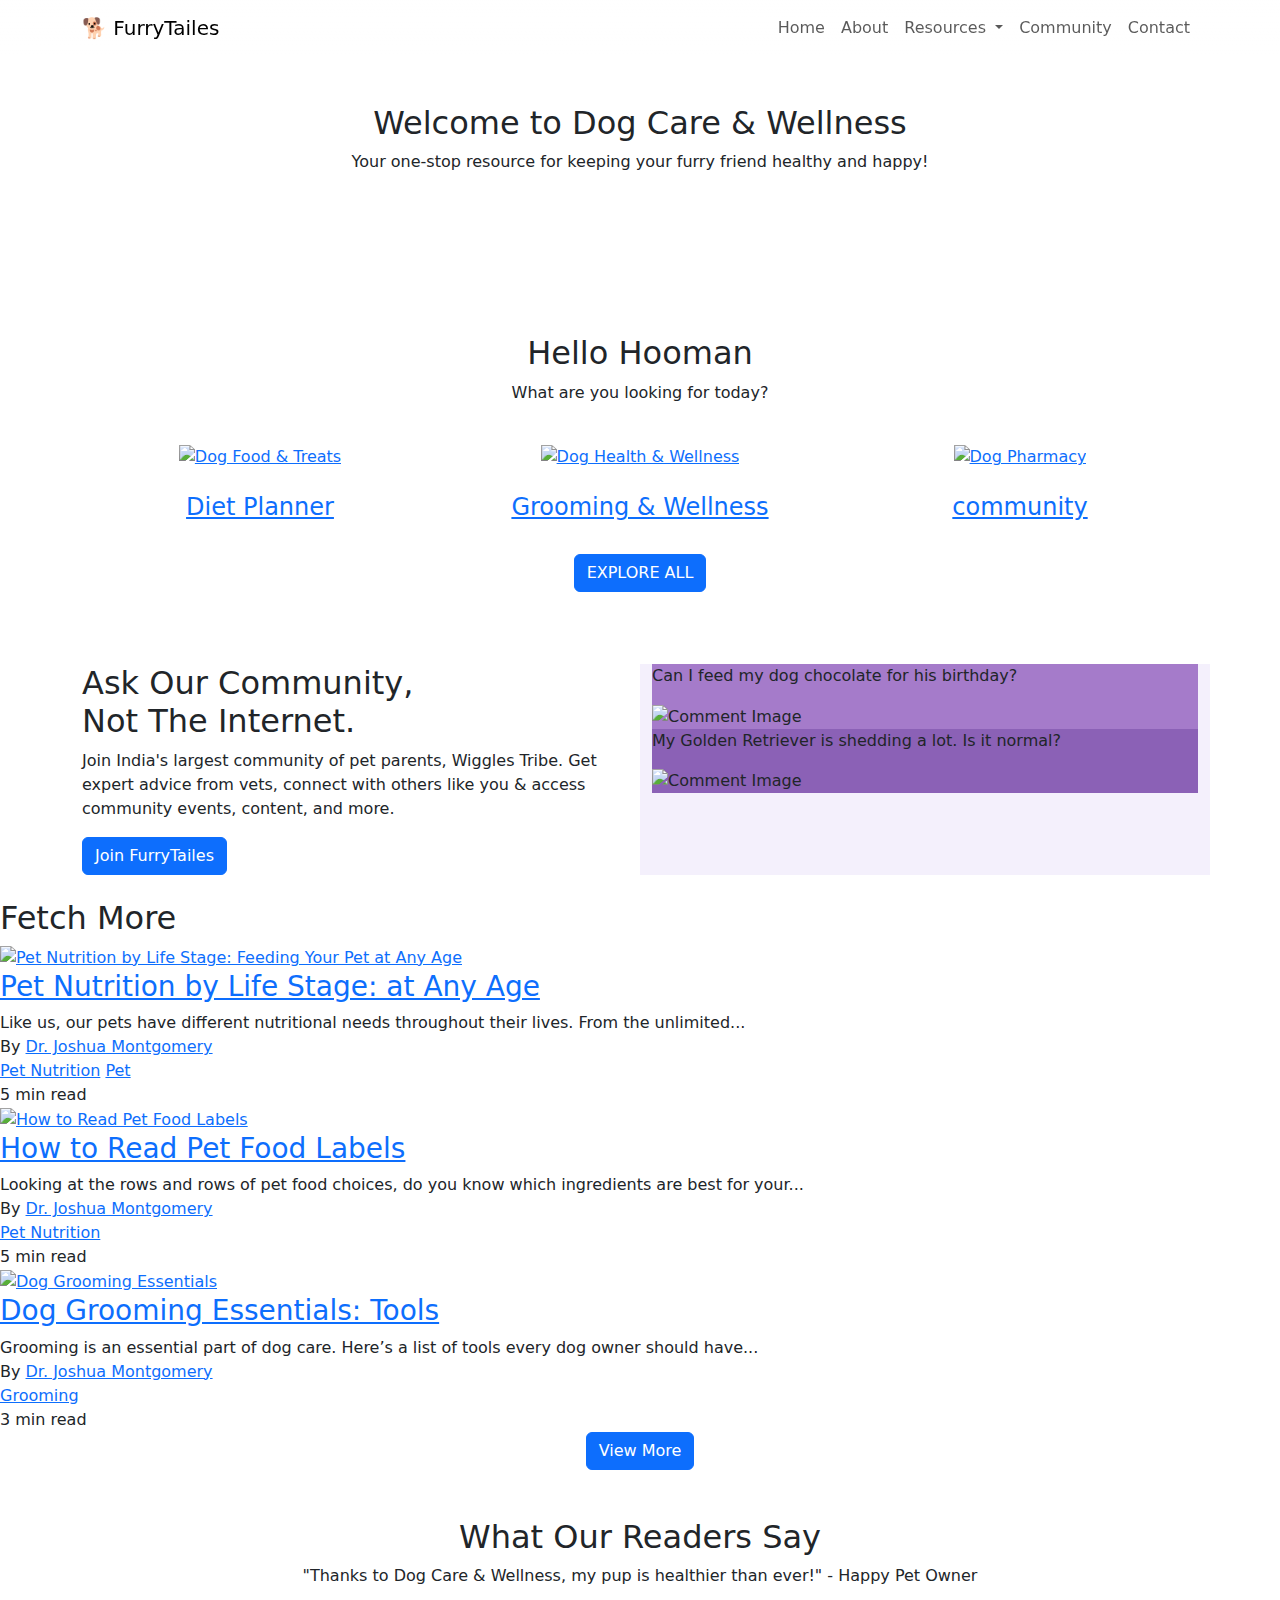
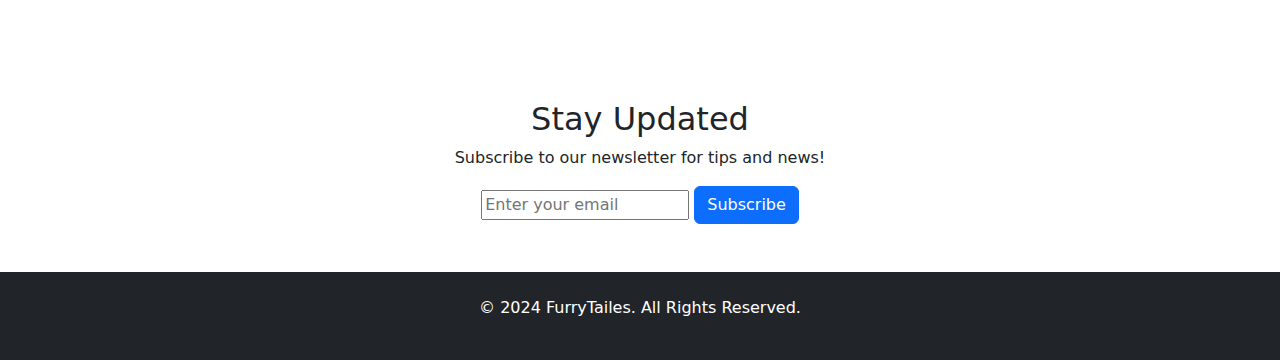
==== index.html @ d6fa6bce "Add files via upload" ====
<!DOCTYPE html>
<html lang="en">
<head>
    <meta charset="UTF-8">
    <meta name="viewport" content="width=device-width, initial-scale=1.0">
    <meta http-equiv="X-UA-Compatible" content="ie=edge">
    <title>Dog Care & Wellness</title>
    
    <!-- Bootstrap CSS -->
    <link href="https://cdn.jsdelivr.net/npm/bootstrap@5.3.0-alpha1/dist/css/bootstrap.min.css" rel="stylesheet">
    
    <!-- Custom CSS -->
    <link rel="stylesheet" href="css/styles.css">

    <script src="script.js"></script>
</head>
<body>
    <!-- Navigation Bar -->
    <nav class="navbar navbar-expand-lg navbar-light bg-gradient sticky-top">
        <div class="container">
            <a class="navbar-brand" href="index.html">🐕 FurryTailes</a>
            <button class="navbar-toggler" type="button" data-bs-toggle="collapse" data-bs-target="#navbarNav" aria-controls="navbarNav" aria-expanded="false" aria-label="Toggle navigation">
                <span class="navbar-toggler-icon"></span>
            </button>
            <div class="collapse navbar-collapse" id="navbarNav">
                <ul class="navbar-nav ms-auto">
                    <li class="nav-item">
                        <a class="nav-link" href="index.html">Home</a>
                    </li>
                    <li class="nav-item">
                        <a class="nav-link" href="about.html">About</a>
                    </li>
                    <li class="nav-item dropdown">
                        <a class="nav-link dropdown-toggle" href="#" id="navbarDropdown" role="button" aria-expanded="false">
                          Resources
                        </a>
                        <ul class="dropdown-menu" aria-labelledby="navbarDropdown">
                          <li><a class="dropdown-item" href="food.html">Diet Planner</a></li>
                          <li><a class="dropdown-item" href="grooming.html">Grooming and wellness</a></li>
                          <!-- <li><a class="dropdown-item" href="#">Pharmacy</a></li> -->
                          
                        </ul>
                      </li>
                    <li class="nav-item">
                        <a class="nav-link" href="community.html">Community</a>
                    </li>
                    <li class="nav-item">
                        <a class="nav-link" href="contact.html">Contact</a>
                    </li>
                </ul>
            </div>
        </div>
    </nav>

   <!-- Slider Section -->
   <!-- <div id="dogCareCarousel" class="carousel slide" data-bs-ride="carousel" data-bs-interval="3000">
    <div class="carousel-indicators">
        <button type="button" data-bs-target="#dogCareCarousel" data-bs-slide-to="0" class="active" aria-current="true" aria-label="Slide 1"></button>
        <button type="button" data-bs-target="#dogCareCarousel" data-bs-slide-to="1" aria-label="Slide 2"></button>
        <button type="button" data-bs-target="#dogCareCarousel" data-bs-slide-to="2" aria-label="Slide 3"></button>
    </div>
    <div class="carousel-inner">
        <div class="carousel-item active">
            <img src="https://via.placeholder.com/1200x400/6B5B95/ffffff?text=Grooming+and+Wellness" class="d-block w-100" alt="Healthy Dogs">
            <div class="carousel-caption d-none d-md-block">
                <h5>Ensuring Your Dog's Health</h5>
                <p>Comprehensive tips to keep your furry friend healthy and happy.</p>
            </div>
        </div>
        <div class="carousel-item">
            <img src="https://via.placeholder.com/1200x400/6B5B95/ffffff?text=Training+and+Behavior" class="d-block w-100" alt="Training and Behavior">
            <div class="carousel-caption d-none d-md-block">
                <h5>Training and Behavior Tips</h5>
                <p>Best practices to train your dog for a well-behaved companion.</p>
            </div>
        </div>
        <div class="carousel-item">
            <img src="https://via.placeholder.com/1200x400/6B5B95/ffffff?text=Nutritious+Diet+Plans" class="d-block w-100" alt="Nutritious Diet">
            <div class="carousel-caption d-none d-md-block">
                <h5>Nutritious Diet Plans</h5>
                <p>Feed your dog the right diet for long-term wellness.</p>
            </div>
        </div>
    </div>
    <button class="carousel-control-prev" type="button" data-bs-target="#dogCareCarousel" data-bs-slide="prev">
        <span class="carousel-control-prev-icon" aria-hidden="true"></span>
        <span class="visually-hidden">Previous</span>
    </button>
    <button class="carousel-control-next" type="button" data-bs-target="#dogCareCarousel" data-bs-slide="next">
        <span class="carousel-control-next-icon" aria-hidden="true"></span>
        <span class="visually-hidden">Next</span>
    </button>
</div>  -->
    <!-- Welcome Section -->
<section class="welcome text-center py-5">
    <div class="container" >
        <h2>Welcome to Dog Care & Wellness</h2>
        <p>Your one-stop resource for keeping your furry friend healthy and happy!</p>
        <!-- <a href="resources.html" class="btn btn-outli">Discover Our Resources</a> -->
    </div>
</section>
<section class="second text-center py-5"></section>
    
</section>



<!-- Home Category -->
<section class="home_categories">
    <div class="container">
      <h2 class="h2 text-center">Hello Hooman</h2>
      <p class="text-center">What are you looking for today?</p>
  <br>
      <div class="description_pdp">
        <div class="row collection_flex_class addflex" id="coll_dog">
          <div class="col-12 col-sm-4">
            <div class="collection_select_class text-center"> 
              <div class="collection_img">
                <a href="/collections/dog-food-treats">
                  <picture>
                    <source srcset="//www.wiggles.in/cdn/shop/files/Group-3164_3.png?v=1656047165 286w" sizes="33vw">
                    <img src="//www.wiggles.in/cdn/shop/files/Group-3164_3.png?v=1656047165&amp;width=1500" loading="lazy" class="img-fluid" width="286" height="286" alt="Dog Food & Treats">
                  </picture>
                </a>
              </div><br>
              <h4><a href="food.html">Diet Planner</a></h4>
            </div>
          </div>
  
          <div class="col-12 col-sm-4">
            <div class="collection_select_class text-center"> 
              <div class="collection_img">
                <a href="/collections/dog-health-wellness">
                  <picture>
                    <source srcset="//www.wiggles.in/cdn/shop/files/Group-316411.png?v=1656566468 286w" sizes="33vw">
                    <img src="//www.wiggles.in/cdn/shop/files/Group-316411.png?v=1656566468&amp;width=1500" loading="lazy" class="img-fluid" width="286" height="286" alt="Dog Health & Wellness">
                  </picture>
                </a>
              </div><br>
              <h4><a href="/collections/dog-health-wellness">Grooming &amp; Wellness</a></h4>
            </div>
          </div>
  
          <div class="col-12 col-sm-4">
            <div class="collection_select_class text-center"> 
              <div class="collection_img">
                <a href="/collections/medication-dog">
                  <picture>
                    <source srcset="//www.wiggles.in/cdn/shop/files/Dog_Icon_bea5763c-3d12-40b1-a755-da5d8e0a8417.jpg?v=1662628113 286w" sizes="33vw">
                    <img src="//www.wiggles.in/cdn/shop/files/Dog_Icon_bea5763c-3d12-40b1-a755-da5d8e0a8417.jpg?v=1662628113&amp;width=1500" loading="lazy" class="img-fluid" width="285" height="286" alt="Dog Pharmacy">
                  </picture>
                </a>
              </div><br>
              <h4><a href="/collections/medication-dog">community</a></h4>
            </div>
          </div>
        </div>

        

        <!-- https://www.wiggles.in/cdn/shop/files/Dog_Icon_bea5763c-3d12-40b1-a755-da5d8e0a8417.jpg?v=1662628113 -->
  
        <div class="btn_2class text-center mt-4">
          <a href="/collections/shop-dog" class="btn btn-primary">EXPLORE ALL</a>
        </div>
      </div>
    </div>
  </section>
  
  <br><br>



  <section class="parallax-section">
    <div class="content">
    
      
    </div>
  </section>
  
<!-- community -->
  <div class="community">
    <div class="container">
    <br>
    <div class="row">
        <div class="col-md-6 about_main_left">
            <div class="about_main_inner">       
                <h2 class="h2">Ask Our Community, <br>Not The Internet.</h2>
                <p>Join India's largest community of pet parents, Wiggles Tribe. Get expert advice from vets, connect with others like you &amp; access community events, content, and more.</p> 
                
                <div class="joint_btn">
                    <a href="community.html" class="btn btn-primary">Join FurryTailes</a>
                </div> 
            </div>        
        </div>
        <div class="col-md-6 about_main_right" style="background-color:#f4f0fc;">
            <div class="slider_new slick-initialized slick-slider slick-vertical">
                <div class="slick-list draggable">
                    <div class="slick-track" role="listbox">
                        <div class="slick-slide" data-slick-index="0" aria-hidden="false" tabindex="0">
                            <div class="comment_slider" style="background-color: #a57bca;">
                                <div class="left_class_content">
                                    <p>Can I feed my dog chocolate for his birthday?</p>
                                </div>      
                                <div class="right_class_img">          
                                    <img loading="lazy" src="https://encrypted-tbn0.gstatic.com/images?q=tbn:ANd9GcTXMjvxvY4k1QleMbf_GyBuev6hrM3sAoAFdg&s" weight="20px" height="60px" alt="Comment Image" title="">
                                </div>   
                            </div>          
                        </div>
                        <div class="slick-slide" data-slick-index="1" aria-hidden="false" tabindex="0">
                            <div class="comment_slider" style="background-color: #8b61b6;">
                                <div class="left_class_content">
                                    <p>My Golden Retriever is shedding a lot. Is it normal?</p>
                                </div>      
                                <div class="right_class_img">          
                                    <img loading="lazy" src="https://encrypted-tbn0.gstatic.com/images?q=tbn:ANd9GcQTj7BAW1vlM0sf-XtIPb0aPom-_eGn88ZnNg&s"  weight="20px" height="60px" alt="Comment Image" title="">
                                </div>   
                            </div>          
                        </div>
                        
                        <!-- Additional slides can be added here -->
                    </div>
                </div>
            </div>
        </div>
    </div>
    <br>
</div>
</div>





    <!-- Related Posts Section -->
<!-- <div class="container my-5">
    <h2 class="related-posts__title text-center">Related Posts</h2>
    <a href="https://www.daysmart.com/pet/blog/" class="related-posts__link d-block text-center mb-4" target="_blank" rel="noopener">View all posts</a>

    <div class="row">
        <div class="col-md-4 mb-4">
            <div class="post-tile">
                <img src="https://www.daysmart.com/pet/wp-content/uploads/sites/4/2024/09/shutterstock_1715597689.jpg" alt="Pet Care Business Calculator" class="img-fluid">
                <a href="https://www.daysmart.com/pet/blog/new-pet-care-business-calculator/" class="post-tile__title" target="_blank" rel="noopener">Pet Care Business Calculator</a>
                <div class="meta">
                    <time datetime="2024-09-25">25 Sep 2024</time>
                   
                </div>
                <span class="link-arrow-right post-tile__cta">Read article</span>
            </div>
        </div>
        <div class="col-md-4 mb-4">
            <div class="post-tile">
                <img src="https://www.daysmart.com/pet/wp-content/uploads/sites/4/2024/08/shutterstock_2397912103.jpg" alt="Five Effective Ways to Fetch New Pet Business Clients" class="img-fluid">
                <a href="https://www.daysmart.com/pet/blog/five-effective-ways-to-fetch-new-pet-business-clients/" class="post-tile__title" target="_blank" rel="noopener">Five Effective Ways to Fetch New Pet Business Clients</a>
                <div class="meta">
                    <time datetime="2024-08-15">15 Aug 2024</time>
                    
                </div>
                <span class="link-arrow-right post-tile__cta">Read article</span>
            </div>
        </div>
        <div class="col-md-4 mb-4">
            <div class="post-tile">
                <img src="https://www.daysmart.com/pet/wp-content/uploads/sites/4/2024/08/shutterstock_2048518367-scaled-1.jpg" alt="Marketing 101 for Small Businesses" class="img-fluid">
                <a href="https://www.daysmart.com/blog/marketing-101-for-small-businesses/" class="post-tile__title" target="_blank" rel="noopener">Marketing 101 for Small Businesses</a>
                <div class="meta">
                    <time datetime="2024-08-13">13 Aug 2024</time>
                    
                </div>
                <span class="link-arrow-right post-tile__cta">Read article</span>
            </div>
        </div>
    </div>
</div> -->


 <!-- Fetch More Section -->
 <div class="row-fluid">
    <h2 class="h2-bv">Fetch More</h2>
    <div class="blog-wrap">
        <article class="article blog-post" aria-label="Pet Nutrition by Life Stage" id="petnutritionbylifestage">
            <div class="blog-content">
                <div class="blog-image-div">
                    <a href="https://bettervet.com/resources/pet-nutrition/pet-nutrition-by-life-stage">
                        <img src="https://bettervet.com/hs-fs/hubfs/dog-sitting-at-table-eating-food.png?width=420&amp;height=220&amp;name=dog-sitting-at-table-eating-food.png" alt="Pet Nutrition by Life Stage: Feeding Your Pet at Any Age" class="blog-image" loading="lazy" width="420" height="220">
                    </a>  
                </div>
                <div class="blog-text">
                    <h3><a href="https://bettervet.com/resources/pet-nutrition/pet-nutrition-by-life-stage">Pet Nutrition by Life Stage: at Any Age</a></h3>
                    <div class="blurb">Like us, our pets have different nutritional needs throughout their lives. From the unlimited...</div>
                    <div class="author-div">By <a href="/vets/dr-joshua-montgomery">Dr. Joshua Montgomery</a></div>
                </div>
            </div>
            <div class="post-meta-section">
                <div class="post-tags">
                    <a class="tag-link" href="https://bettervet.com/resources/tag/pet-nutrition">Pet Nutrition</a>
                    <a class="tag-link" href="https://bettervet.com/resources/tag/pet">Pet</a>
                </div>
                <div class="post-read-minutes">5 min read</div>
            </div>
        </article>

        <article class="article blog-post" aria-label="How to Read Pet Food Labels" id="howtoreadpetfoodlabels">
            <div class="blog-content">
                <div class="blog-image-div">
                    <a href="https://bettervet.com/resources/pet-nutrition/pet-food-labels">
                        <img src="https://bettervet.com/hs-fs/hubfs/dog-with-glasses-reading-pet-food-label.png?width=420&amp;height=220&amp;name=dog-with-glasses-reading-pet-food-label.png" alt="How to Read Pet Food Labels" class="blog-image" loading="lazy" width="420" height="220">
                    </a>  
                </div>
                <div class="blog-text">
                    <h3><a href="https://bettervet.com/resources/pet-nutrition/pet-food-labels">How to Read Pet Food Labels</a></h3>
                    <div class="blurb">Looking at the rows and rows of pet food choices, do you know which ingredients are best for your...</div>
                    <div class="author-div">By <a href="/vets/dr-joshua-montgomery">Dr. Joshua Montgomery</a></div>
                </div>
            </div>
            <div class="post-meta-section">
                <div class="post-tags">
                    <a class="tag-link" href="https://bettervet.com/resources/tag/pet-nutrition">Pet Nutrition</a>
                </div>
                <div class="post-read-minutes">5 min read</div>
            </div>
        </article>

       

<article class="article blog-post" aria-label="Dog Grooming Essentials" id="doggroomingessentials">
<div class="blog-content">
    <div class="blog-image-div">
        <a href="https://bettervet.com/resources/pet-grooming/dog-grooming-essentials">
            <img src="https://bettervet.com/hs-fs/hubfs/dog-getting-nails-trimmed-on-counter-top.png?width=1101&height=620&name=dog-getting-nails-trimmed-on-counter-top.png" alt="Dog Grooming Essentials" class="blog-image" loading="lazy" width="420" height="220">
        </a>  
    </div>
    <div class="blog-text">
        <h3><a href="https://bettervet.com/resources/pet-health-care/pet-nail-trimming">Dog Grooming Essentials: Tools</a></h3>
        <div class="blurb">Grooming is an essential part of dog care. Here’s a list of tools every dog owner should have...</div>
        <div class="author-div">By <a href="/vets/dr-joshua-montgomery">Dr. Joshua Montgomery</a></div>
    </div>
</div>
<div class="post-meta-section">
    <div class="post-tags">
        <a class="tag-link" href="https://bettervet.com/resources/tag/grooming">Grooming</a>
    </div>
    <div class="post-read-minutes">3 min read</div>
</div>
</article>


    </div>
    <div class="button text-center">
        <a href="https://bettervet.com/resources/pet-health-care" class="btn btn-primary">View More</a>
    </div>
</div>











<!-- Testimonials Section -->
<section class="testimonials text-center py-5">
    <div class="container">
        <h2>What Our Readers Say</h2>
        <blockquote>
            <p>"Thanks to Dog Care & Wellness, my pup is healthier than ever!" - Happy Pet Owner</p>
        </blockquote>
    </div>
</section>

<!-- Newsletter Signup -->
<section class="newsletter text-center py-5">
    <div class="container">
        <h2>Stay Updated</h2>
        <p>Subscribe to our newsletter for tips and news!</p>
        <form action="subscribe.php" method="post">
            <input type="email" placeholder="Enter your email" required>
            <button type="submit" class="btn btn-primary">Subscribe</button>
        </form>
    </div>
</section>


    <!-- Footer -->
    <footer class="bg-dark text-white text-center py-4">
        <div class="container">
            <p>&copy; 2024 FurryTailes. All Rights Reserved.</p>
        </div>
    </footer>

    <!-- Bootstrap JS and dependencies -->
    <script src="script.js"></script>
    <script src="https://cdn.jsdelivr.net/npm/@popperjs/core@2.11.6/dist/umd/popper.min.js"></script>
    <script src="https://cdn.jsdelivr.net/npm/bootstrap@5.3.0-alpha1/dist/js/bootstrap.bundle.min.js"></script>
</body>
</html>
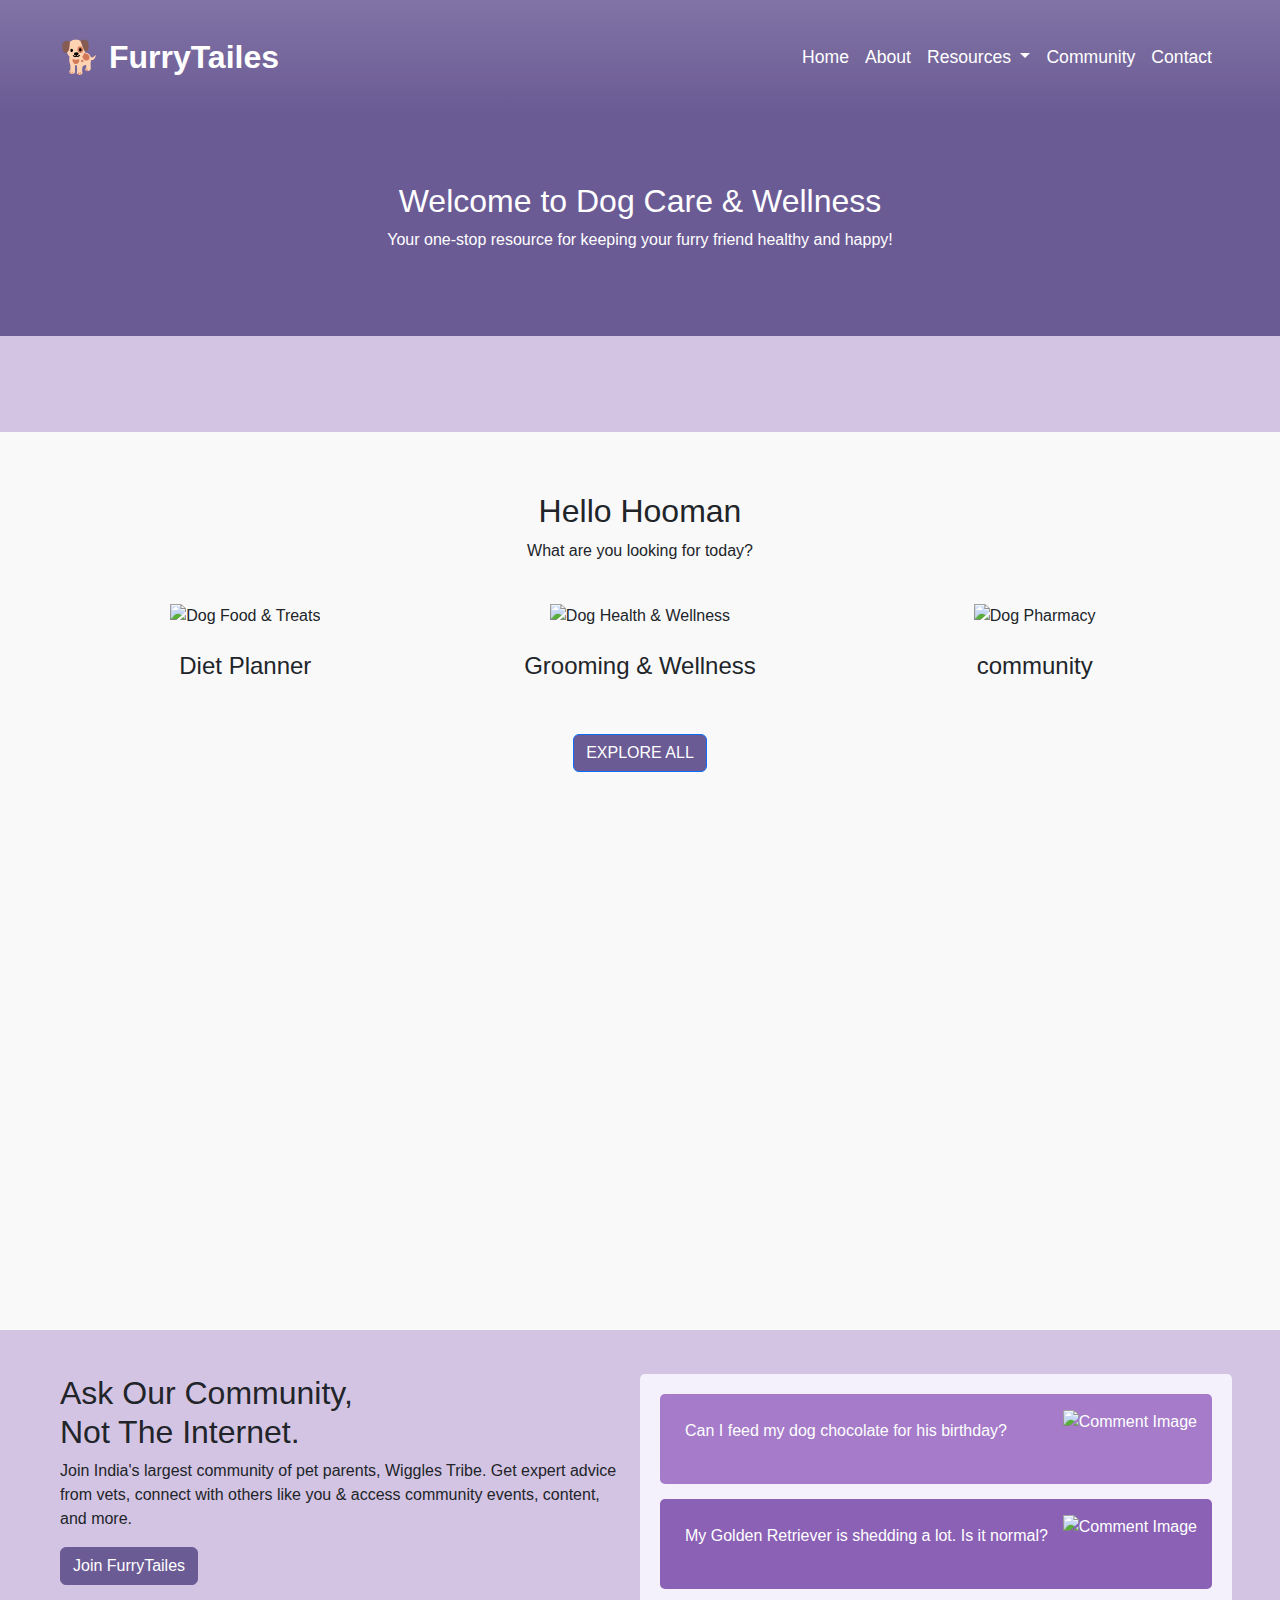
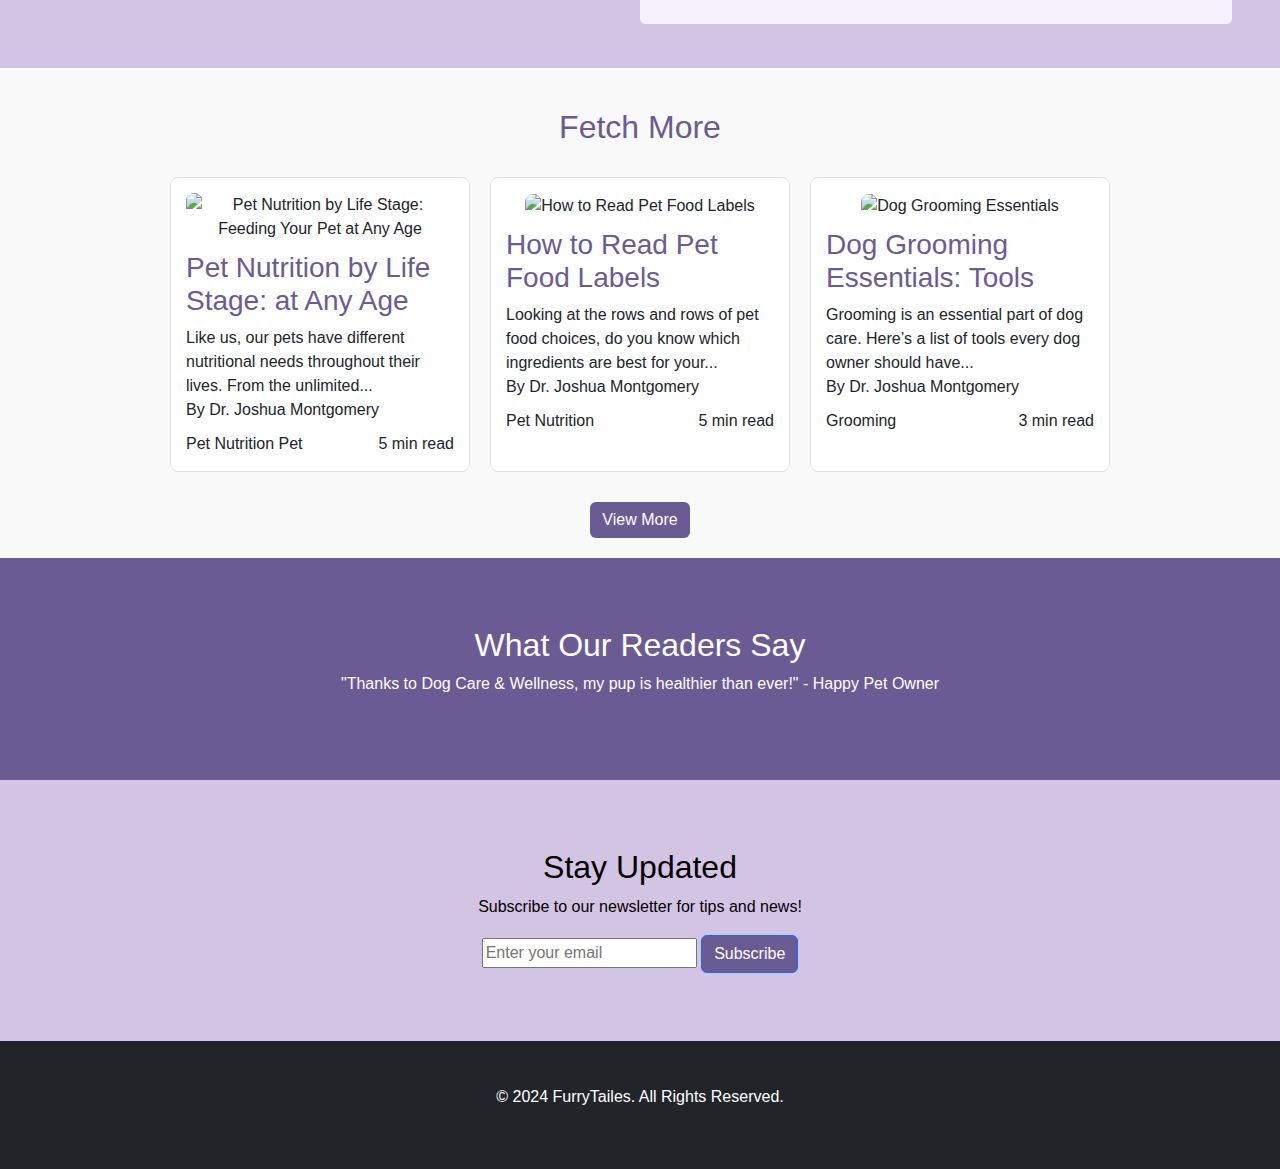
==== commit 336d0ff6: "Update index.html" ====
--- a/index.html
+++ b/index.html
@@ -10,7 +10,7 @@
     <link href="https://cdn.jsdelivr.net/npm/bootstrap@5.3.0-alpha1/dist/css/bootstrap.min.css" rel="stylesheet">
     
     <!-- Custom CSS -->
-    <link rel="stylesheet" href="css/styles.css">
+    <link rel="stylesheet" href="styles.css">
 
     <script src="script.js"></script>
 </head>
--- a/styles.css
+++ b/styles.css
@@ -0,0 +1,449 @@
+/* Enable dropdown on hover */
+.nav-item.dropdown:hover .dropdown-menu {
+    display: block;
+    margin-top: 0; /* Remove space between dropdown and parent */
+  }
+  
+  /* Optional styling for smoother dropdown effect */
+  .dropdown-menu {
+    display: none; /* Hide dropdown by default */
+    opacity: 0; /* Start with invisible */
+    transition: opacity 0.3s ease, visibility 0.3s ease; /* Smooth transition */
+  }
+  
+  .nav-item.dropdown:hover .dropdown-menu {
+    display: block; /* Show dropdown on hover */
+    opacity: 1; /* Fully visible */
+  }
+  
+  .navbar-nav .nav-link {
+    color: #fff;
+  }
+  
+  .navbar {
+    background-color: #6B5B95; /* Navbar background color */
+  }
+  
+  .dropdown-menu {
+    background-color: #6B5B95; /* Dropdown background color */
+    border: none; /* Optional: Remove border */
+  }
+  
+  .dropdown-item {
+    color: white;
+  }
+  
+  .dropdown-item:hover {
+    background-color: #FFB8D1; /* Change on hover */
+    color: #333;
+  }
+  
+  
+
+
+
+.navbar-brand {
+    font-size: 2rem; /* Larger brand font size */
+    font-weight: bold; /* Bold text */
+    color: #fff; /* White text color */
+    transition: color 0.3s ease;
+}
+
+.navbar-brand:hover {
+    color: #FFB8D1; /* Change color on hover to lighter pink */
+}
+
+.navbar-nav .nav-link {
+    font-size: 1.1rem; /* Navbar item font size */
+    font-weight: 500; /* Medium font weight */
+    color: #fff; /* White text color */
+    padding: 0.7rem 1rem; /* Padding for spacing */
+    border-radius: 5px; /* Rounded corners */
+    transition: all 0.3s ease; /* Smooth transition for hover effects */
+    background-color: transparent; /* Remove background color */
+}
+
+.navbar-nav .nav-link:hover {
+    color: #fff; /* Change text color on hover */
+    background-color: rgba(255, 187, 210, 0.5); /* Light pink background on hover */
+    transform: scale(1.05); /* Slightly enlarge on hover */
+}
+
+.navbar-toggler {
+    border: none; /* Remove border from toggler */
+}
+
+.navbar-toggler-icon {
+    background-image: url("data:image/svg+xml,%3Csvg xmlns='http://www.w3.org/2000/svg' viewBox='0 0 30 30'%3E%3Cpath stroke='rgba(255,255,255, 0.8)' stroke-width='2' d='M4 7h22M4 15h22M4 23h22'/%3E%3C/svg%3E");
+}
+
+/* Body background color */
+/* body {
+    background-color: #FFFFFF; White background*/
+
+
+/* Carousel styles */
+.carousel {
+    height: 488px; /* Set height for the carousel */
+}
+
+.carousel-item {
+    height: 100%; /* Ensure items fill the carousel height */
+}
+
+.carousel-item img {
+    height: 100%; /* Make images fill the carousel item */
+    object-fit: cover; /* Ensure images cover the area without stretching */
+}
+
+/* Carousel caption styles */
+.carousel-caption {
+    background-color: transparent; /* Remove background color */
+    padding: 10px; /* Adjust padding for caption */
+}
+
+.carousel-caption h5 {
+    font-size: 1.5rem; /* Adjust heading size */
+    color: #fff; /* White caption text */
+}
+
+.carousel-caption p {
+    font-size: 1rem; /* Adjust paragraph size */
+    color: #f5f5f5; /* Light gray caption text */
+}
+
+.welcome {
+    background-color: #6B5B95; /* Light pink background */
+    color: #ffffff; /* Dark text */
+}
+
+.second {
+    background-color: #D4C4E3; /* Light pink background */
+    color: #ffffff; /* Dark text */
+}
+body {
+    font-family: Arial, sans-serif;
+    background-color: #F9F9F9; /* Light background color */
+}
+
+/* Global Link Styles */
+a {
+    text-decoration: none; /* Remove underline from all links */
+    color: inherit; /* Inherit color from parent elements */
+}
+
+a:hover {
+    color: #6B5B95; /* Change link color on hover */
+}
+
+/* home category */
+.home_categories {
+    padding: 40px 0;
+    background-color: #f9f9f9; 
+    /* Light background for better contrast */
+}
+
+
+.collection_select_class {
+    text-align: center; /* Center text within collection item */
+    margin-bottom: 30px; /* Spacing between items */
+}
+
+.btn {
+    background-color: #6B5B95; /* Button background color */
+    color: white; /* Button text color */
+    transition: background-color 0.3s; /* Smooth transition for hover */
+}
+
+.btn:hover {
+    background-color: #6B5B95; /* Darker shade on hover */
+}
+
+
+/*community  */
+
+.community{
+    background-color: #D4C4E3;
+   
+}
+
+.about_main_right {
+    padding: 20px; /* Padding for the right section */
+    border-radius: 5px; /* Optional: round corners */
+}
+
+.comment_slider {
+    display: flex;
+    justify-content: space-between; /* Space between content and image */
+    padding: 15px; /* Padding around each comment */
+    border-radius: 5px; /* Optional: round corners */
+    margin-bottom: 15px; /* Space between comments */
+    color: #fff; /* Default text color */
+    transition: transform 0.3s ease; /* Smooth transition for slider */
+}
+
+.left_class_content {
+    flex: 1; /* Allow text to take available space */
+    color: #ffffff; /* White text for better contrast */
+    padding: 10px; /* Padding for text */
+}
+
+/* Button Styles */
+.joint_btn .btn {
+    background-color: #6B5B95; /* Your primary button color */
+    border-color: #6B5B95; /* Match button border */
+}
+
+.joint_btn .btn:hover {
+    background-color: #5a4b82; /* Darker shade on hover */
+}
+
+/* Responsive Adjustments */
+@media (max-width: 767.98px) {
+    .about_main_flex {
+        flex-direction: column; /* Stack vertically on small screens */
+    }
+    
+    .about_main_right {
+        margin-top: 20px; /* Margin for spacing */
+    }
+}
+
+.parallax-section {
+    height: 50vh; /* Fullscreen */
+    background-image: url('https://d20iq7dmd9ruqy.cloudfront.net/assets/fdsub-fixed-background-image/homepage.png');
+    background-size: cover;
+    background-attachment: fixed; /* This creates the parallax effect */
+    background-position: center;
+    display: flex;
+    justify-content: center;
+    align-items: center;
+    color: white;
+    text-align: center;
+  }
+  
+  .feature-section {
+    height: 100vh;
+    background-color: #f4f4f4;
+    display: flex;
+    justify-content: center;
+    align-items: center;
+    text-align: center;
+    padding: 20px;
+  }
+  
+
+
+
+
+
+
+
+
+/* Post Tile Styles */
+.post-tile {
+    border: 1px solid #D4C4E3; /* Soft border color */
+    border-radius: 10px; /* Slightly larger border radius for a softer look */
+    overflow: hidden;
+    background-color: #fff; /* White background for the post tile */
+    text-align: center;
+    padding: 15px; /* Increase padding for better spacing */
+    transition: transform 0.3s, box-shadow 0.3s; /* Add transition for shadow */
+    box-shadow: 0 4px 15px rgba(0, 0, 0, 0.1); /* Add shadow for depth */
+}
+
+.post-tile:hover {
+    transform: scale(1.05); /* Scale effect on hover */
+    box-shadow: 0 6px 20px rgba(0, 0, 0, 0.2); /* Increase shadow on hover */
+}
+
+/* Remove underline from links and add color */
+.post-tile__title {
+    color: #4C3F58; /* Dark Charcoal title color */
+    font-size: 1.5rem; /* Slightly larger font size */
+    margin: 10px 0;
+    text-decoration: none; /* Remove underline */
+}
+
+.post-tile__title:hover {
+    color: #6B5B95; /* Change color on hover */
+}
+
+/* CTA Link Style */
+.link-arrow-right {
+    color: #6B5B95; /* Muted Purple color for the CTA */
+    cursor: pointer;
+    text-decoration: none; /* Remove underline */
+    font-weight: bold;
+    transition: color 0.3s; /* Smooth transition */
+}
+
+.link-arrow-right:hover {
+    color: #6B5B95; /* Change color on hover */
+}
+
+/* Meta Info Styling */
+.meta {
+    margin-bottom: 15px; /* Space between the meta info and title */
+    font-size: 0.9rem; /* Smaller font for meta */
+    color: #6B5B95; /* Muted Purple color for meta */
+}
+
+
+
+.featured-articles {
+    background-color: #f8f9fa; /* Light background for contrast */
+}
+
+.testimonials {
+    background-color: #6B5B95; /* Match with navbar */
+    color: #fff; /* White text */
+}
+
+.newsletter {
+    background-color: #D4C4E3; /* Light pink background */
+    color: #000; /* Dark text */
+}
+
+
+
+
+footer {
+    background-color: #000000; /* Primary color for footer */
+    color: #fff; /* White text for footer */
+    padding: 20px 0; /* Padding for footer */
+    text-align: center; /* Center the footer text */
+    /* Add margin to separate from content above */
+}
+
+
+
+
+.image-section img {
+    object-fit: cover;
+    height: 488px; /* Adjust this height as needed */
+  }
+  
+
+
+/* Fetch More Section Styling */
+.row-fluid {
+    margin-top: 40px; /* Adds space above the Fetch More section */
+}
+
+.h2-bv {
+    text-align: center;
+    font-size: 2rem;
+    margin-bottom: 20px;
+    color: #6B5B95; /* Match your color palette */
+}
+
+.blog-wrap {
+    display: flex;
+    flex-wrap: wrap; /* Allows wrapping of blog posts */
+    justify-content: center; /* Center the items */
+}
+
+.article {
+    background-color: #fff; /* White background for blog posts */
+    border: 1px solid #e0e0e0; /* Light border around posts */
+    border-radius: 8px; /* Rounded corners */
+    margin: 10px; /* Space between posts */
+    padding: 15px; /* Padding inside posts */
+    max-width: 300px; /* Limit max width of each post */
+    transition: transform 0.3s; /* Smooth scaling effect */
+}
+
+.article:hover {
+    transform: scale(1.02); /* Scale effect on hover */
+}
+
+.blog-image-div {
+    text-align: center; /* Center the images */
+    margin-bottom: 10px; /* Space below images */
+}
+
+.blog-image {
+    border-radius: 8px; /* Round the corners of images */
+    max-width: 100%; /* Ensure images don't exceed their container */
+    height: auto; /* Maintain aspect ratio */
+}
+
+.blog-text {
+    text-align: left; /* Left align text */
+}
+
+h3 a {
+    text-decoration: none; /* Remove underline from links */
+    color: #6B5B95; /* Match your color palette */
+}
+
+h3 a:hover {
+    text-decoration: underline; /* Underline links on hover */
+}
+
+.post-meta-section {
+    display: flex; /* Use flexbox for layout */
+    justify-content: space-between; /* Space between tags and read time */
+    margin-top: 10px; /* Space above meta section */
+}
+
+.button {
+    margin-top: 20px; /* Space above the button */
+    margin-bottom: 20px;
+}
+
+.button .btn {
+    background-color: #6B5B95; /* Match your color palette */
+    color: white; /* White text color for button */
+    border: none; /* Remove default border */
+}
+
+.button .btn:hover {
+    background-color: #5a4c7a; /* Darker shade on hover */
+}
+
+.container {
+    max-width: 1200px;
+    margin: 0 auto;
+    padding: 20px;
+}
+.community-header {
+background-color: #6B5B95; /* Main color for the header */
+color: white; /* Text color */
+text-align: center;
+padding: 40px 20px; /* Top-bottom and left-right padding */
+border-radius: 8px; /* Rounded corners */
+margin-bottom: 30px; /* Space below the header */
+box-shadow: 0 4px 15px rgba(0, 0, 0, 0.2); /* Subtle shadow for depth */
+}
+
+.community-header h1 {
+font-size: 2.5rem; /* Header size */
+margin-bottom: 10px; /* Space below the heading */
+}
+
+.community-header p {
+font-size: 1.2rem; /* Paragraph size */
+line-height: 1.5; /* Spacing between lines */
+}
+
+
+
+.content-container {
+    background-color: #ffffff; /* White background for content */
+    border-radius: 8px;
+    box-shadow: 0 2px 10px rgba(0, 0, 0, 0.1); /* Subtle shadow for depth */
+    padding: 30px;
+    padding-top: 0px;
+    margin-bottom: 30px;
+}
+
+.section-title {
+    background-color: #6B5B95; /* Solid background color */
+    color: white; /* Text color */
+    padding: 20px 15px; /* Padding around the text */
+    border-radius: 10px; /* Rounded corners */
+    display: inline-block; /* Make the background only around the text */
+    box-shadow: 0 4px 10px rgba(0, 0, 0, 0.2); /* Add some shadow */
+}